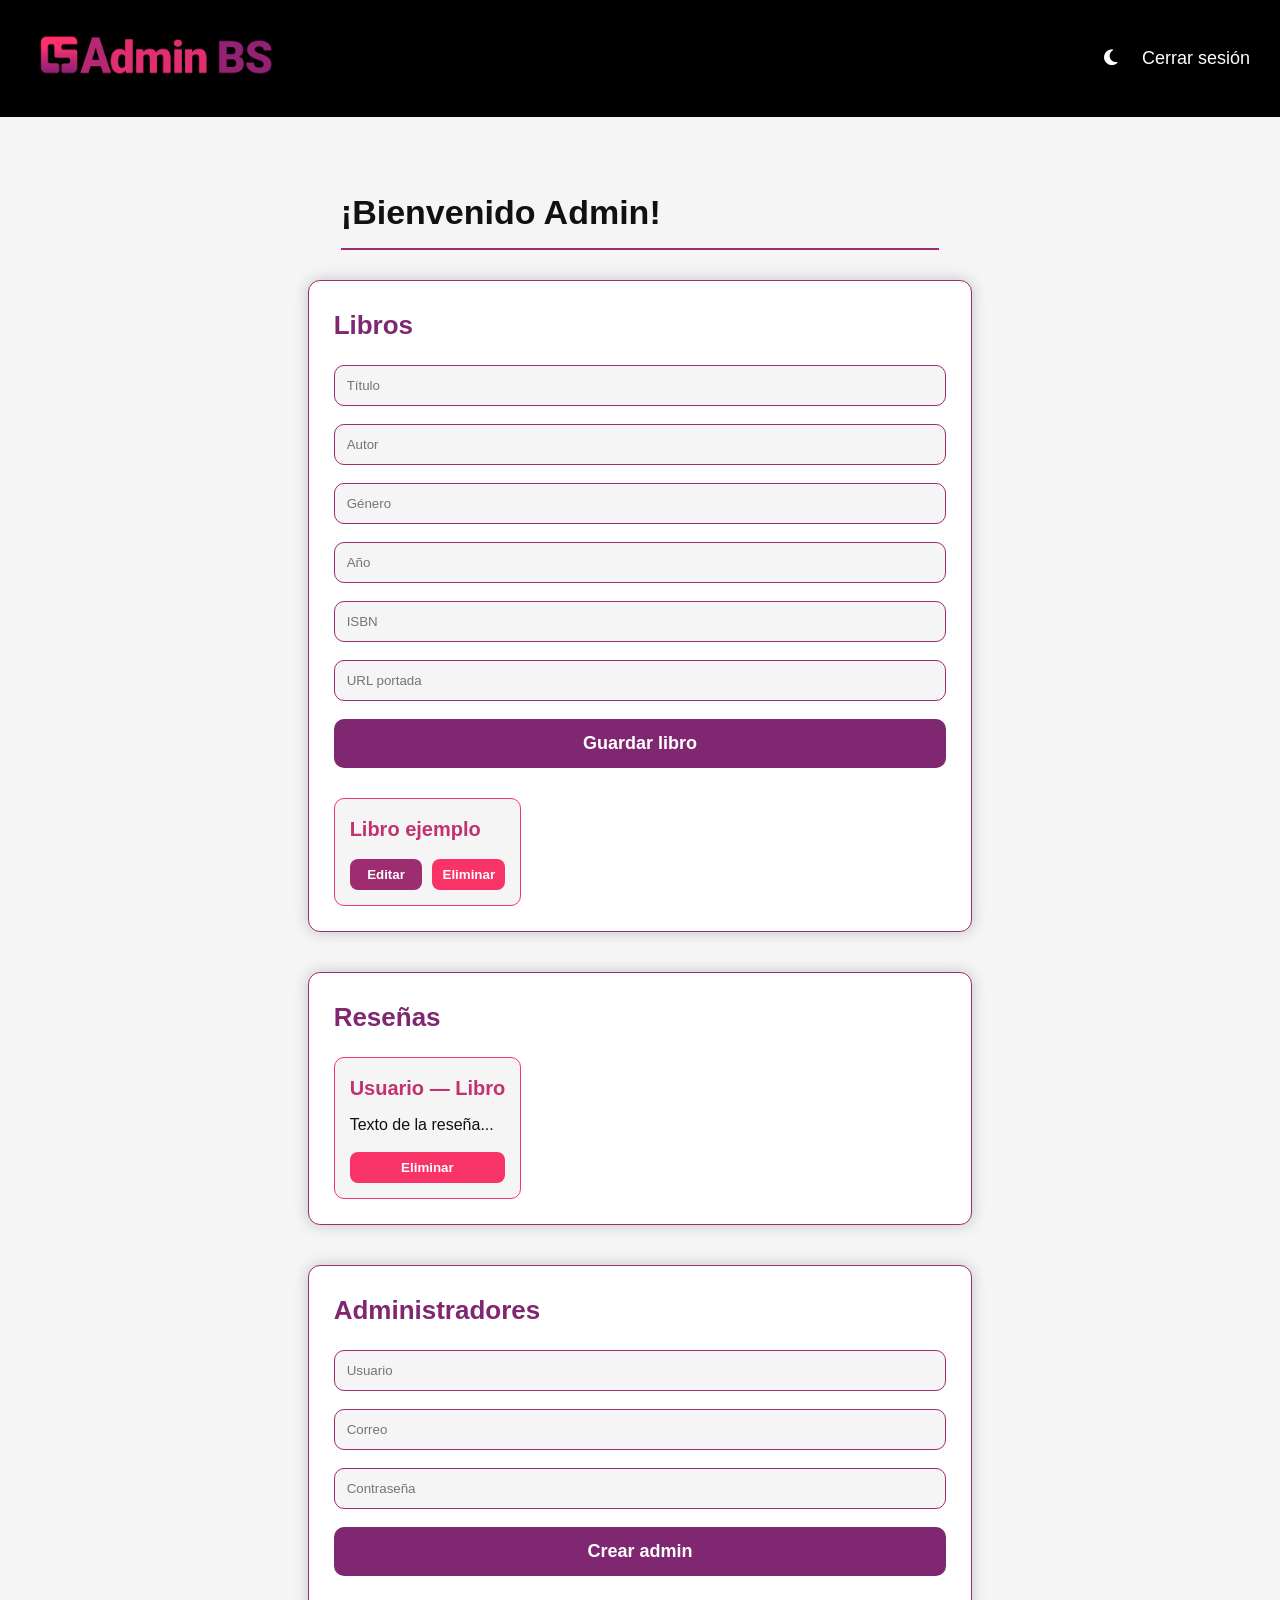
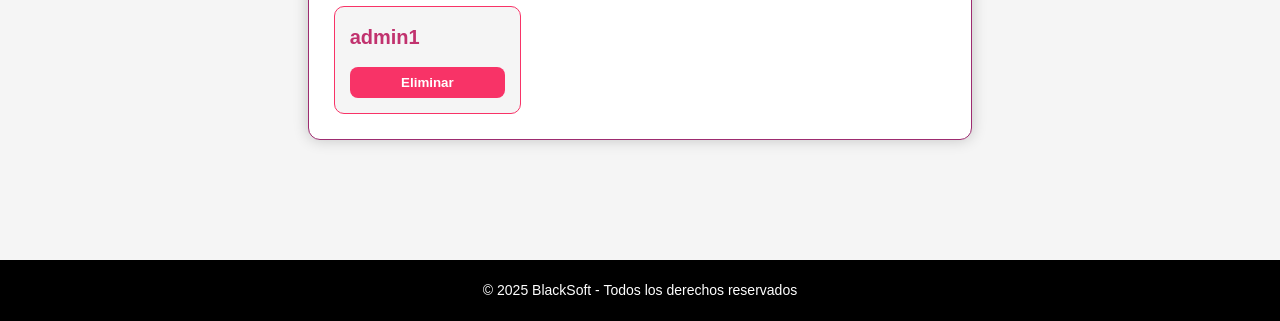
==== admin.html @ e70bebf1 "Vista de administrador | Perfil de Libro" ====
<!DOCTYPE html>
<html lang="es">
<head>
  <meta charset="UTF-8">
  <title>Admin - BS</title>
  <link rel="stylesheet" href="./CSS/style.css">
  <link rel="icon" href="img/logo.png" type="image/png">
  <link rel="stylesheet" href="https://cdnjs.cloudflare.com/ajax/libs/font-awesome/6.5.0/css/all.min.css">
</head>

<body>

<header>
  <a class="logo logomain" href="index.html">
    <img src="img/logoa.png" alt="Logo">
  </a>

  <nav>
    <button id="themeToggle" class="theme-btn">
        <i class="fa-solid fa-moon"></i>
    </button>
    <a href="logout.php">Cerrar sesión</a>
  </nav>
</header>

<main class="admin-main">

  <h2 class="admin-title">¡Bienvenido Admin!</h2>

  <!-- ================= LIBROS ================= -->

  <section class="admin-section">
    <h3>Libros</h3>

    <form class="admin-form" action="admin_libros.php" method="post">
      <input type="hidden" name="id">

      <input type="text" name="titulo" placeholder="Título" required>
      <input type="text" name="autor" placeholder="Autor" required>
      <input type="text" name="genero" placeholder="Género">
      <input type="number" name="anio" placeholder="Año">
      <input type="text" name="isbn" placeholder="ISBN">
      <input type="text" name="imagen" placeholder="URL portada">

      <button type="submit">Guardar libro</button>
    </form>

    <div class="admin-grid">
      <div class="admin-card">
        <div class="admin-card-title">Libro ejemplo</div>
        <div class="admin-card-actions">
          <button class="admin-btn edit">Editar</button>
          <button class="admin-btn delete">Eliminar</button>
        </div>
      </div>
    </div>
  </section>

  <!-- ================= RESEÑAS ================= -->

  <section class="admin-section">
    <h3>Reseñas</h3>

    <div class="admin-grid">
      <div class="admin-card">
        <div class="admin-card-title">Usuario — Libro</div>
        <p>Texto de la reseña...</p>
        <div class="admin-card-actions">
          <button class="admin-btn delete">Eliminar</button>
        </div>
      </div>
    </div>
  </section>

  <!-- ================= ADMINS ================= -->

  <section class="admin-section">
    <h3>Administradores</h3>

    <form class="admin-form" action="admin_admins.php" method="post">
      <input type="text" name="usuario" placeholder="Usuario" required>
      <input type="email" name="email" placeholder="Correo" required>
      <input type="password" name="password" placeholder="Contraseña" required>
      <button type="submit">Crear admin</button>
    </form>

    <div class="admin-grid">
      <div class="admin-card">
        <div class="admin-card-title">admin1</div>
        <div class="admin-card-actions">
          <button class="admin-btn delete">Eliminar</button>
        </div>
      </div>
    </div>
  </section>

</main>

<footer>
    <p>© 2025 BlackSoft - Todos los derechos reservados</p>
</footer>

<script src="script.js"></script>
</body>
</html>
---- CSS/style.css ----
/* ===================================================== */
/*                   VARIABLES GLOBALES                  */
/* ===================================================== */

:root {
  --rof: #f83367;
  --roc: #c1326e;
  --mof: #7f2770;
  --moc: #9d2c70;

  --negro: #000000;
  --blanco: #ffffff;

  --bg-body: #f5f5f5;
  --text-body: #111111;
  --bg-card: #ffffff;
  --bg-header: #000000; 
  --bg-footer: #000000; 
  --shadow: rgba(0,0,0,0.2);
  --h2: #000000;
}

html[data-theme="dark"] {
  --rof: #ff5b8a;
  --roc: #d64d8a;
  --mof: #b94aa5;
  --moc: #c44c95;
  --bg-header: #000000;
  --bg-body: #1b1b1b;
  --text-body: #e2e2e2;

  --bg-card: #202020;

  --shadow: #f83367;
  --h2: #9d2c70;
}


/* ===================================================== */
/*                       GENERALES                       */
/* ===================================================== */

* {
  box-sizing: border-box;
  margin: 0;
  padding: 0;
}

html, body {
  height: 100%;
}

body {
  font-family: 'Roboto', sans-serif;
  background-color: var(--bg-body);
  color: var(--text-body);
  line-height: 1.5;
  display: flex;
  flex-direction: column;
}

main {
  flex: 1;
}

.logomain {
    display: inline-block;
    text-decoration: none;
    cursor: pointer;
}


/* ===================================================== */
/*                         HEADER                         */
/* ===================================================== */

header {
  position: sticky;
  top: 0;
  z-index: 1000;
  display: flex;
  justify-content: space-between;
  align-items: center;
  padding: 15px 30px;
  background-color: var(--bg-header);
  color: var(--blanco);
}

header .logo img {
  height: 80px;
}

header a{
  color: var(--blanco);
}

nav a,
header nav a {
  color: var(--blanco);
  text-decoration: none;
  margin-left: 20px;
  font-size: 18px;
}

nav a:hover,
header nav a:hover {
  color: var(--roc);
  cursor: pointer;
}

header,
header *:not(input):not(textarea) {
    user-select: none;
    cursor: default;
}

@media (max-width: 768px) {
  header {
    flex-direction: column;
    text-align: center;
    gap: 10px;
  }
  header nav a {
    margin: 0 10px;
    font-size: 16px;
  }
}

.theme-btn {
  background: none;
  border: none;
  color: var(--blanco);
  margin-left: 20px;
  font-size: 18px;
  cursor: pointer;
  padding: 0;
}

.theme-btn:hover {
  color: var(--roc);
  cursor: pointer;
}

/* ===================================================== */
/*                         TITULOS                       */
/* ===================================================== */

h2 {
  width: 90%;
  margin: 30px auto;
  font-size: 32px;
  border-bottom: 1px solid var(--h2);
  padding-bottom: 10px;
  color: var(--text-body);
}

/* ===================================================== */
/*                        CARRUSEL                        */
/* ===================================================== */

.carrusel {
  position: relative;
  width: 100%;
  height: 37.5vw;
  overflow: hidden;
}

.carrusel .slides img {
  width: 100%;
  height: 100%;
  object-fit: cover;
  display: none;
}

.carrusel .slides img.active {
  display: block;
}

.carrusel button {
  position: absolute;
  top: 50%;
  transform: translateY(-50%);
  background-color: var(--negro);
  color: var(--blanco);
  border: none;
  font-size: 2rem;
  padding: 10px 15px;
  cursor: pointer;
}

.carrusel .Anterior { left: 20px; }
.carrusel .Siguiente { right: 20px; }

@media (max-width: 768px) {
  .carrusel {
    height: 40vh;
  }
}

/* ===================================================== */
/*                        BUSQUEDA                        */
/* ===================================================== */

.search {
    display: flex;
    align-items: center;
    overflow: hidden;
    min-width: 40px;
}

.searchbtn {
    background: none;
    border: none;
    cursor: pointer;
    font-size: 20px;
    padding: 8px;
    color: var(--negro);
    flex-shrink: 0;
}

.busca {
    padding: 5px;
    border: none;
    border-radius: 4px;
    width: 0;
    opacity: 0;
    margin-right: -10px;
    transition: width 0.3s ease-out, opacity 0.3s ease-out, margin-right 0.3s ease-out;
    display: block;
}

.busca:focus {
    outline: none;
    box-shadow: none;
    border-color: inherit;
}

.buscabtn {
  background: none;
  border: none;
  cursor: pointer;
  font-size: 22px;
  padding: 8px;
  color: var(--blanco);
  flex-shrink: 0;
}

.buscabtn:hover{
  color: var(--roc);
  cursor: pointer;
}

.search.active .busca {
    width: 250px;
    opacity: 1;
    margin-right: 10px;
    border-color: var(--mof);
}

/* ===================================================== */
/*                  TARJETAS                             */
/* ===================================================== */

.tarjetas {
  max-width: 1500px;
  margin: 50px auto;
  padding: 0 20px;
}

.tarjetas h2 {
  text-align: center;
  margin-bottom: 30px;
}

.cards-container {
  display: flex;
  gap: 20px;
}

.card {
  flex: 1;
  padding: 0;
  background-color: var(--bg-card);
  border: 1px solid var(--moc);
  border-radius: 10px;
  box-shadow: 0 3px 8px rgba(0,0,0,0.1);
  text-decoration: none;
  color: var(--text-body);
  overflow: hidden;
  transition: background-color 0.3s ease, border-color 0.3s ease;
}

.card:hover {
  background-color: var(--moc);
  border-color: var(--roc);
}

.card-img {
  width: 100%;
  height: 100px;
  object-fit: cover;
  display: block;
  transition: opacity 0.3s ease;
}

.card-img-hover {
  width: 100%;
  height: 100px;
  object-fit: cover;
  display: none;
}

.card:hover .card-img {
  display: none;
}

.card:hover .card-img-hover {
  display: block;
}

.card p {
  text-align: center;
  margin-bottom: 15px;
  transition: color 0.3s ease;
}

.card h3 {
  color: var(--moc);
  font-weight: bold;
  font-size: 26px;
  text-align: center;
  padding: 5px;
  transition: color 0.3s ease;
}

.card:hover h3,
.card:hover p {
  color: white;
}

@media (max-width: 768px) {
  .cards-container {
    flex-direction: column;
  }
}

/* ===================================================== */
/*                   PRESTAMOS                    */
/* ===================================================== */

.prest {
  max-width: 1500px;
  margin: 50px auto;
  padding: 0 20px;
}

.prestamo {
  display: flex;
  gap: 20px;
}

.prest h2{
  text-align: center;
  margin-bottom: 30px;
}

.pr {
  flex: 1;
  padding: 0;
  background-color: var(--bg-card);
  border: 1px solid var(--moc);
  border-radius: 10px;
  box-shadow: 0 3px 8px rgba(0,0,0,0.1);
  text-decoration: none;
  color: var(--text-body);
  overflow: hidden;
  transition: background-color 0.3s ease, border-color 0.3s ease;
}

.pr:hover {
  background-color: var(--moc);
  border-color: var(--roc);
}

.pr-img {
  width: 100%;
  height: 200px;
  object-fit: cover;
  display: block;
  transition: opacity 0.3s ease;
}

.pr-img-hover {
  width: 100%;
  height: 200px;
  object-fit: cover;
  display: none;
}

.pr:hover .pr-img {
  display: none;
}

.pr:hover .pr-img-hover {
  display: block;
}

.pr p {
  text-align: center;
  margin-bottom: 15px;
  transition: color 0.3s ease;
}

.pr h3 {
  color: var(--moc);
  font-weight: bold;
  font-size: 26px;
  text-align: center;
  padding: 5px;
  transition: color 0.3s ease;
}

.pr:hover h3,
.pr:hover p {
  color: white;
}

@media (max-width: 768px) {
  .prestamo {
    flex-direction: column;
  }
}

/* ===================================================== */
/*                        ARTÍCULOS                       */
/* ===================================================== */

main section article {
  max-width: 800px;
  margin: 20px auto;
  padding: 15px;
  border-bottom: 1px solid var(--mof);
  text-align: justify;
}

/* ===================================================== */
/*                        FORMULARIOS                    */
/* ===================================================== */

.formulario {
  max-width: 700px;
  margin: 20px auto;
  padding: 20px;
}

.forma {
  position: relative;
  padding-bottom: 80px;
}

.forma input {
  width: 700px;
  padding: 12px;
  margin-bottom: 30px;
  border: 1px solid var(--moc);
  color: var(--text-body);
  background-color: var(--bg-body);
  border-radius: 10px;
}

.forma button {
  width: 100%;
  padding: 14px;
  margin-top: 20px;
  background-color: var(--mof);
  color: var(--blanco);
  border-radius: 10px;
  cursor: pointer;
  font-weight: bold;
  display: block;
  font-size: 20px;
}

.formlog h2 {
    text-align: center;
    white-space: nowrap;
    margin-bottom: 15px;
}

.forma h3 {
    text-align: left;
    white-space: nowrap;
    margin-bottom: 15px;
}

.formlog {
    text-align: left; 
}

/* ===================================================== */
/*       FORMULARIO DE RESEÑAS                      */
/* ===================================================== */

.title{
  text-align: center;
  text-transform: uppercase;
}

.review-form {
  width: 90%;
  margin: 20px auto;
  background-color: var(--bg-card);
  padding: 20px;
  border-radius: 10px;
  display: flex;
  flex-direction: column;
  gap: 15px;
  border: 1px solid var(--rof);
}

.review-form label {
  font-weight: bold;
}

.review-form input,
.review-form select,
.review-form textarea {
  padding: 10px;
  border-radius: 8px;
  background-color: var(--blanco);
  border: 1px solid var(--moc);
  color: var(--mof);
}

.review-form button {
  margin-top: 10px;
  padding: 12px;
  background-color: var(--mof);
  color: var(--blanco);
  font-size: 18px;
  cursor: pointer;
}

/* ===================================================== */
/*                        PASSWRD                        */
/* ===================================================== */

.info-login{
  text-align: center;
  margin-top: 15px;
}

.info-login a{
  color: var(--mof);
  text-decoration: none;
  font-size: 16px;
}

.password{
  text-align: center;
}

.password a{
  color: var(--mof);
  text-decoration: none;
  font-size: 16px;
}


/* ===================================================== */
/*                        RESEÑAS                         */
/* ===================================================== */

.reviews-container {
  width: 90%;
  margin: auto;
  display: grid;
  grid-template-columns: repeat(3, 1fr);
  gap: 25px;
}

.review-card {
  background-color: var(--bg-card);
  border: 1px solid var(--rof);
  padding: 15px;
  border-radius: 10px;
  box-shadow: 0 0 10px var(--shadow);
}

.review-rating, .review-libro {
  margin-bottom: 10px;
}

.review-usuario {
  font-weight: bold;
  font-size: 24px;
  color: var(--rof);
  text-align: center;
}

.review-libro{
  font-style: italic;
  font-size: 20px;
  color: var(--roc);
  text-align: center;
}

/* ===================================================== */
/*                      LISTA DE LIBROS                   */
/* ===================================================== */

.titulo{
  text-align: center;
  text-transform: uppercase;
}

.categorias-boton {
  width: 90%;
  margin: 25px auto;
  background: var(--mof);
  border: 1px solid var(--mof);
  color: var(--blanco);
  padding: 14px;
  border-radius: 8px;
  font-size: 20px;
  text-align: center;
  cursor: pointer;
}

.categorias-desplegable {
  width: 90%;
  margin: 0 0 auto;
  background: var(--bg-card);
  padding: 20px;
  border-radius: 8px;
  display: none;
}

.categorias-menu {
  display: grid;
  grid-template-columns: repeat(3, 1fr);
  gap: 10px;
}

.categorias-column {
  display: flex;
  flex-direction: column;
  align-items: center;
  gap: 8px;
}

/* Cards de libros */
.libros-container {
  width: 90%;
  margin: 30px auto;
  display: grid;
  grid-template-columns: repeat(3, 1fr);
  gap: 30px;
  padding-bottom: 60px;
}

.libro-card {
  background: var(--bg-card);
  padding: 15px;
  border-radius: 10px;
  border: 1px solid var(--mof);
  display: flex;
  gap: 15px;
  box-shadow: 0 0 20px var(--shadow);
}

.libro-img {
  width: 70px;
  height: 100%;
  background: none;
  border-radius: 5px;
}

.libro-titulo {
  font-size: 20px;
  font-weight: bold;
  color: var(--roc);
  margin-bottom: 15px;
}

/* ===================================================== */
/*                   PÁGINA DE INFO                      */
/* ===================================================== */

.bienv {
  display: flex;
  justify-content: center;
  padding: 40px 0;

}

.bienvenida {
  text-align: center;
  max-width: 600px;
}

.btn-img {
  display: block;
  margin: 0 auto;
  background: none;
  border: none;
  padding: 0;
  cursor: pointer;
  width: fit-content;
}

.btn-img img {
  width: 400px;
  height: auto;
  display: block;
}

/* ===================================================== */
/*                ACERCA DE | INFO                       */
/* ===================================================== */

.about-intro {
  padding: 40px 0;
  text-align: center;
}

.about-intro h2 {
  color: var(--text-body);
}

.about-intro p {
  font-size: 20px;
  max-width: 900px;
  margin: 18px auto;
  text-align: justify;
}


/* ===================================================== */
/*                         GRID                          */
/* ===================================================== */

.about-grid {
  max-width: 1100px;
  margin: 30px auto;
  
  gap: 30px;
  padding: 0 20px;
  align-items: stretch;
}

.about-card {
  color: var(--text-body);
  display: flex;
  flex-direction: column;
  padding: 20px;
  border-radius: 10px;
  border: 1px solid var(--mof);
}

.about-card ul {
  margin-left: 16px;
}

.about-card h3{
  font-size: 24px;
  text-align: center;
  color: var(--mof);
  margin-bottom: 15px;
}

/* ===================================================== */
/*                        LOGO                           */
/* ===================================================== */

.logo-design {
  max-width: 900px;
  margin: 30px auto;
  padding: 0 20px;
}

.logo-design h3{
  font-size: 22px;
  text-align: center;
  margin-bottom: 15px;
  margin-top: 20px;
}

.logo-design p {
  font-size: 20px;
  text-align: justify;
  margin-bottom: 40px;
}

.logo-img {
  text-align: center;
}

.logo-d .logo-img img {
  max-width: 900px;
  margin: 30px auto;
  padding: 0 20px;
  width: 140px;
  height: auto;
  margin-top: 30px;
  margin-bottom: auto;
}

/* ===================================================== */
/*                         CONTACTO                      */
/* ===================================================== */

.contact-cta {
  max-width: 900px;
  margin: 30px auto;
  padding: 0 20px;
  text-align: center;
}

.contact-cta h3{
  font-size: 22px;
  text-align: center;
  margin-bottom: 15px;
  margin-top: 20px;
}

.contact-cta p {
  font-size: 20px;
  text-align: justify;
  margin-bottom: 20px;
}

.contact-cta a {
  font-size: 20px;
  margin-top: 20px;
  color: var(--h2);
}

/* ===================================================== */
/*                     PERFIL DE USUARIO                 */
/* ===================================================== */

.container {
  max-width: 1100px;
  margin: 40px auto;
  padding: 0 20px;
}

.container .profile-card {
  padding: 20px;
  margin-bottom: 30px;
  border-radius: 10px;
  box-shadow: 0 0 12px var(--shadow);
  background-color: var(--bg-card);
  border: 1px solid var(--moc);
}

.container .profile-card h2 {
  margin-bottom: 20px;
  border-bottom: 1px solid var(--h2);
  padding-bottom: 8px;
  color: var(--text-body);
}

.container .info-grid {
  display: grid;
  grid-template-columns: repeat(2, 1fr);
  gap: 12px 25px;
  margin-bottom: 20px;
}

.container .item {
  background-color: var(--bg-body);
  padding: 12px 15px;
  border-radius: 8px;
  border: 1px solid var(--moc);
  margin-bottom: 15px;
  display: flex;
  justify-content: space-between;
  align-items: center;
}

.container .btn {
  display: block;
  background-color: var(--mof);
  color: var(--blanco);
  padding: 12px 20px;
  border-radius: 10px;
  font-size: 18px;
  cursor: pointer;
  border: none;
  font-weight: bold;
  margin-top: 10px;
}

.container .btn:hover {
  background-color: var(--roc);
}

.container .btn-small {
  background-color: var(--moc);
  color: var(--blanco);
  padding: 8px 14px;
  font-size: 14px;
  border-radius: 6px;
  cursor: pointer;
  border: none;
  font-weight: bold;
}

.container .btn-small:hover {
  background-color: var(--roc);
}

@media (max-width: 700px) {
  .container .info-grid {
    grid-template-columns: 1fr;
  }
  .container .item {
    flex-direction: column;
    align-items: flex-start;
    gap: 10px;
  }
}

/* ===================================================== */
/*                  PANEL DE ADMIN                       */
/* ===================================================== */

.admin-main {
  max-width: 1200px;
  margin: 40px auto;
  padding: 0 20px;
}

.admin-title {
  font-size: 34px;
  margin-bottom: 30px;
  border-bottom: 2px solid var(--moc);
  padding-bottom: 10px;
}

.admin-section {
  background: var(--bg-card);
  border: 1px solid var(--moc);
  border-radius: 12px;
  padding: 25px;
  margin-bottom: 40px;
  box-shadow: 0 0 15px var(--shadow);
}

.admin-section h3 {
  font-size: 26px;
  margin-bottom: 20px;
  color: var(--mof);
}

.admin-form {
  display: flex;
  flex-direction: column;
  gap: 18px;
  margin-bottom: 30px;
}

.admin-form input {
  padding: 12px;
  border-radius: 10px;
  border: 1px solid var(--moc);
  background: var(--bg-body);
  color: var(--text-body);
}

.admin-form button {
  padding: 14px;
  background: var(--mof);
  color: var(--blanco);
  border: none;
  border-radius: 10px;
  font-size: 18px;
  font-weight: bold;
  cursor: pointer;
}

.admin-form button:hover {
  background: var(--roc);
}

.admin-grid {
  display: grid;
  grid-template-columns: repeat(3, 1fr);
  gap: 25px;
}

.admin-card {
  border: 1px solid var(--rof);
  border-radius: 10px;
  padding: 15px;
  background: var(--bg-body);
}

.admin-card-title {
  font-size: 20px;
  font-weight: bold;
  color: var(--roc);
  margin-bottom: 10px;
}

.admin-card-actions {
  display: flex;
  gap: 10px;
  margin-top: 15px;
}

.admin-btn {
  flex: 1;
  padding: 8px;
  border: none;
  border-radius: 8px;
  font-weight: bold;
  cursor: pointer;
}

.admin-btn.edit {
  background: var(--moc);
  color: var(--blanco);
}

.admin-btn.delete {
  background: var(--rof);
  color: var(--blanco);
}

.admin-btn:hover {
  opacity: 0.85;
}

@media (max-width: 900px) {
  .admin-grid {
    grid-template-columns: repeat(2, 1fr);
  }
}

@media (max-width: 600px) {
  .admin-grid {
    grid-template-columns: 1fr;
  }
}

/* ===================================================== */
/*                 DETALLE DE LIBRO                      */
/* ===================================================== */

.book-main {
  max-width: 1000px;
  margin: 40px auto;
  padding: 0 20px;
}

.book-card {
  background: var(--bg-card);
  border: 1px solid var(--moc);
  border-radius: 14px;
  padding: 30px;
  box-shadow: 0 0 20px var(--shadow);
}

.book-title {
  font-size: 32px;
  margin-bottom: 25px;
  border-bottom: 2px solid var(--mof);
  padding-bottom: 10px;
}

.book-content {
  display: flex;
  gap: 30px;
  margin-bottom: 25px;
}

.book-image img {
  width: 240px;
  border-radius: 10px;
  border: 1px solid var(--rof);
}

.book-info p {
  margin-bottom: 10px;
  font-size: 18px;
}

.book-description h3 {
  margin-bottom: 10px;
  color: var(--roc);
}

.book-description p {
  line-height: 1.6;
}

.book-actions {
  display: flex;
  gap: 20px;
  margin-top: 30px;
}

.book-btn {
  flex: 1;
  text-align: center;
  padding: 14px;
  border-radius: 10px;
  font-weight: bold;
  text-decoration: none;
  color: var(--blanco);
}

.book-btn.review {
  background: var(--moc);
}

.book-btn.loan {
  background: var(--rof);
}

.book-btn:hover {
  opacity: 0.85;
}

@media (max-width: 700px) {
  .book-content {
    flex-direction: column;
    align-items: center;
  }

  .book-image img {
    width: 180px;
  }
}

/* ===================================================== */
/*                         FOOTER                         */
/* ===================================================== */

footer {
  margin-top: 40px;
  padding: 20px;
  background-color: var(--negro);
  color: var(--blanco);
  text-align: center;
  font-size: 14px;
}

/* ===================================================== */
/*                      RESPONSIVE                        */
/* ===================================================== */

@media (max-width: 1100px) {
  .libros-container,
  .reviews-container {
    grid-template-columns: repeat(2, 1fr);
  }
  .categorias-menu {
    grid-template-columns: repeat(2, 1fr);
  }
}

@media (max-width: 700px) {
  .libros-container,
  .reviews-container {
    grid-template-columns: 1fr;
  }
  h2 {
    font-size: 26px;
  }
}

@media (max-width: 450px) {
  .libro-card,
  .review-card {
    padding: 12px;
  }
  h2 {
    font-size: 22px;
  }
}
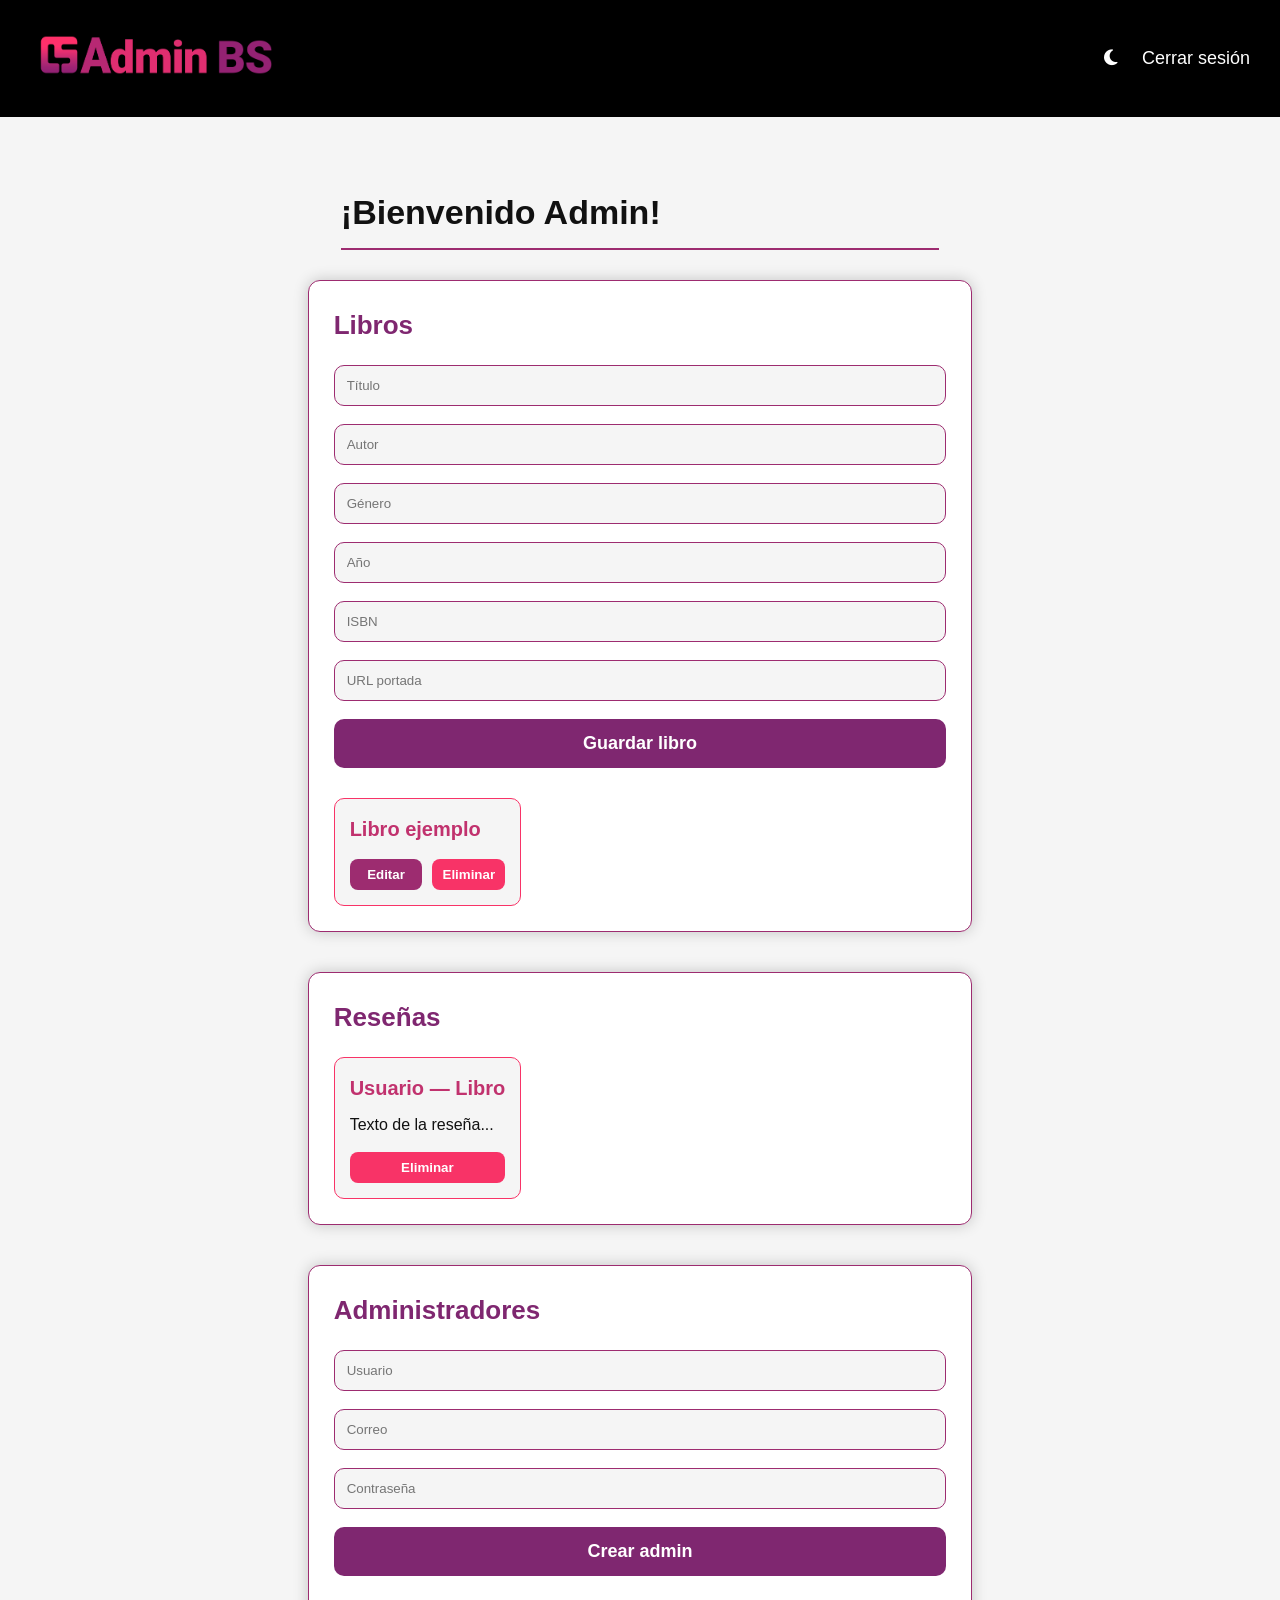
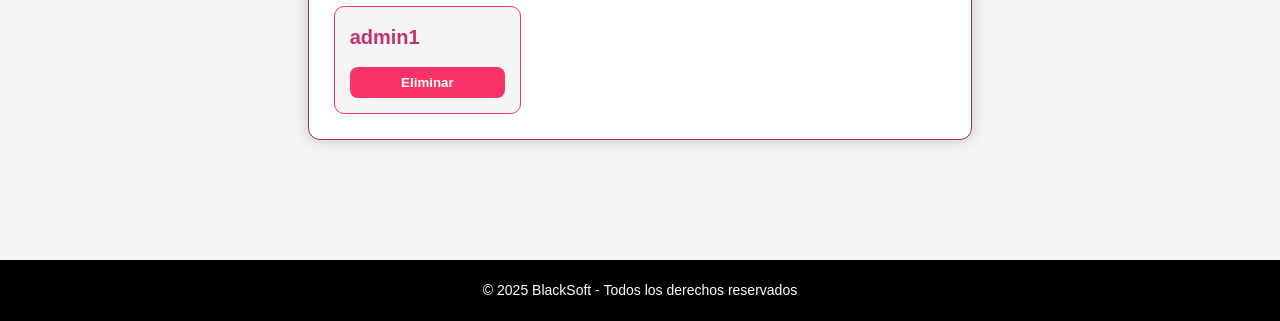
==== commit ad89e3f5: "Background pattern Admin Panel" ====
--- a/admin.html
+++ b/admin.html
@@ -8,7 +8,7 @@
   <link rel="stylesheet" href="https://cdnjs.cloudflare.com/ajax/libs/font-awesome/6.5.0/css/all.min.css">
 </head>
 
-<body>
+<body class="admin-body">
 
 <header>
   <a class="logo logomain" href="index.html">
--- a/CSS/style.css
+++ b/CSS/style.css
@@ -1046,6 +1046,32 @@
   }
 }
 
+.admin-body {
+  background-image: url("./img/logo.png");
+  background-repeat: repeat;
+  background-size: 120px;
+  background-position: center;
+  background-color: var(--bg-body);
+  opacity: 1;
+  background-blend-mode: multiply;
+}
+
+
+.admin-body::before {
+  content: "";
+  position: fixed;
+  inset: 0;
+  background: transparent;
+  opacity: 0.5; 
+  pointer-events: none;
+  z-index: 0;
+}
+
+header, main, footer {
+  position: relative;
+  z-index: 1;
+}
+
 /* ===================================================== */
 /*                 DETALLE DE LIBRO                      */
 /* ===================================================== */
@@ -1182,3 +1208,6 @@
     font-size: 22px;
   }
 }
+
+
+
